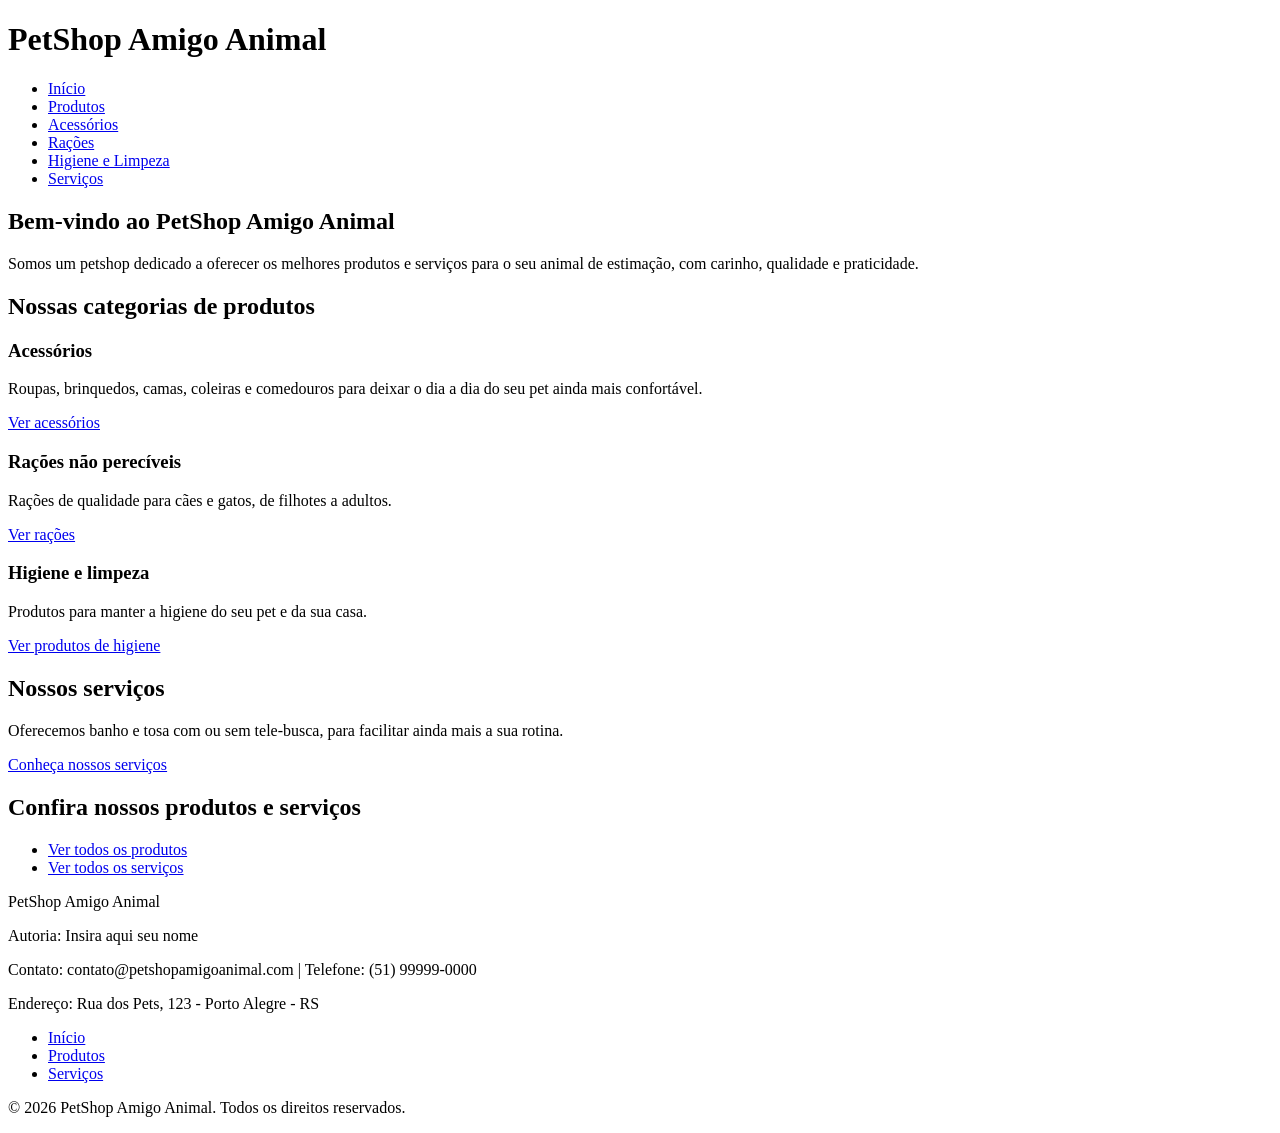
==== index.html @ 41ce55a0 "Primeira versão do projeto PetShop Fase 1" ====
<!doctype html>
<html lang="pt-BR">
  <head>
    <meta charset="UTF-8" />
    <meta name="viewport" content="width=device-width, initial-scale=1.0" />
    <title>PetShop Amigo Animal - Início</title>
  </head>
  <body>
    <header>
      <h1>PetShop Amigo Animal</h1>
      <nav>
        <ul>
          <li><a href="index.html">Início</a></li>
          <li><a href="produtos.html">Produtos</a></li>
          <li><a href="acessorios.html">Acessórios</a></li>
          <li><a href="racoes.html">Rações</a></li>
          <li><a href="higiene.html">Higiene e Limpeza</a></li>
          <li><a href="servicos.html">Serviços</a></li>
        </ul>
      </nav>
    </header>

    <main>
      <section>
        <h2>Bem-vindo ao PetShop Amigo Animal</h2>
        <p>
          Somos um petshop dedicado a oferecer os melhores produtos e serviços
          para o seu animal de estimação, com carinho, qualidade e praticidade.
        </p>
      </section>

      <section>
        <h2>Nossas categorias de produtos</h2>
        <article>
          <h3>Acessórios</h3>
          <p>
            Roupas, brinquedos, camas, coleiras e comedouros para deixar o dia a
            dia do seu pet ainda mais confortável.
          </p>
          <p><a href="acessorios.html">Ver acessórios</a></p>
        </article>
        <article>
          <h3>Rações não perecíveis</h3>
          <p>Rações de qualidade para cães e gatos, de filhotes a adultos.</p>
          <p><a href="racoes.html">Ver rações</a></p>
        </article>
        <article>
          <h3>Higiene e limpeza</h3>
          <p>Produtos para manter a higiene do seu pet e da sua casa.</p>
          <p><a href="higiene.html">Ver produtos de higiene</a></p>
        </article>
      </section>

      <section>
        <h2>Nossos serviços</h2>
        <p>
          Oferecemos banho e tosa com ou sem tele-busca, para facilitar ainda
          mais a sua rotina.
        </p>
        <p><a href="servicos.html">Conheça nossos serviços</a></p>
      </section>

      <section>
        <h2>Confira nossos produtos e serviços</h2>
        <ul>
          <li><a href="produtos.html">Ver todos os produtos</a></li>
          <li><a href="servicos.html">Ver todos os serviços</a></li>
        </ul>
      </section>
    </main>

    <footer>
      <p>PetShop Amigo Animal</p>
      <p>Autoria: Insira aqui seu nome</p>
      <p>Contato: contato@petshopamigoanimal.com | Telefone: (51) 99999-0000</p>
      <p>Endereço: Rua dos Pets, 123 - Porto Alegre - RS</p>
      <nav>
        <ul>
          <li><a href="index.html">Início</a></li>
          <li><a href="produtos.html">Produtos</a></li>
          <li><a href="servicos.html">Serviços</a></li>
        </ul>
      </nav>
      <p>&copy; 2026 PetShop Amigo Animal. Todos os direitos reservados.</p>
    </footer>
  </body>
</html>
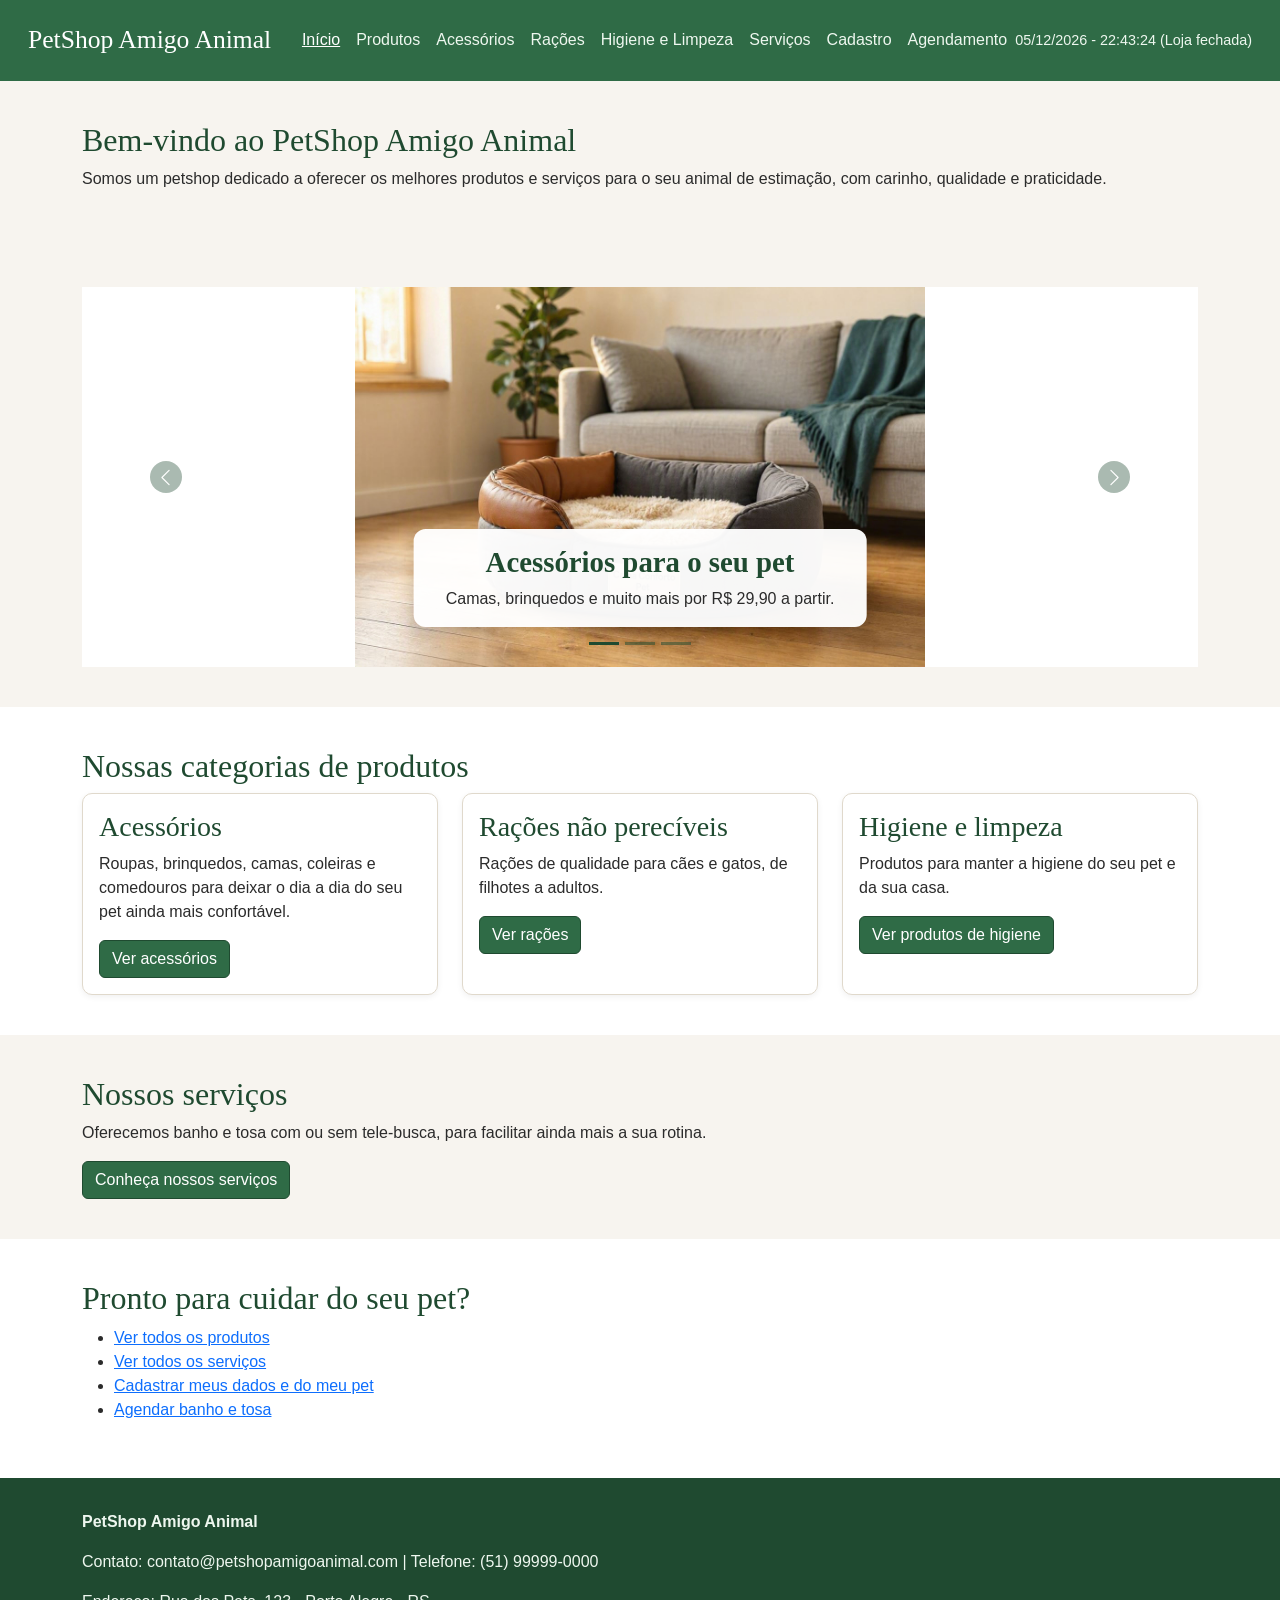
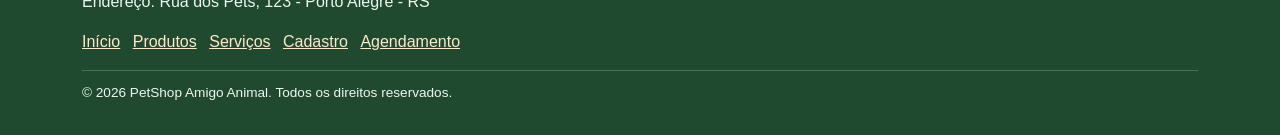
==== commit daafb8ff: "Finaliza Fase 2 do projeto PetShop" ====
--- a/index.html
+++ b/index.html
@@ -4,84 +4,277 @@
     <meta charset="UTF-8" />
     <meta name="viewport" content="width=device-width, initial-scale=1.0" />
     <title>PetShop Amigo Animal - Início</title>
+
+    <!-- Bootstrap 5 via CDN: usado para grid, navbar, cards e carrossel -->
+    <link
+      href="https://cdn.jsdelivr.net/npm/bootstrap@5.3.3/dist/css/bootstrap.min.css"
+      rel="stylesheet"
+    />
+    <!-- CSS próprio: identidade visual do petshop -->
+    <link rel="stylesheet" href="css/style.css" />
   </head>
   <body>
-    <header>
-      <h1>PetShop Amigo Animal</h1>
-      <nav>
-        <ul>
-          <li><a href="index.html">Início</a></li>
-          <li><a href="produtos.html">Produtos</a></li>
-          <li><a href="acessorios.html">Acessórios</a></li>
-          <li><a href="racoes.html">Rações</a></li>
-          <li><a href="higiene.html">Higiene e Limpeza</a></li>
-          <li><a href="servicos.html">Serviços</a></li>
-        </ul>
+    <!-- Cabeçalho com navegação responsiva (navbar do Bootstrap) -->
+    <header class="site-header">
+      <nav class="navbar navbar-expand-lg navbar-dark">
+        <div class="container-fluid">
+          <a class="navbar-brand" href="index.html">
+            <h1>PetShop Amigo Animal</h1>
+          </a>
+          <button
+            class="navbar-toggler"
+            type="button"
+            data-bs-toggle="collapse"
+            data-bs-target="#menuPrincipal"
+            aria-controls="menuPrincipal"
+            aria-expanded="false"
+            aria-label="Abrir menu de navegação"
+          >
+            <span class="navbar-toggler-icon"></span>
+          </button>
+          <div class="collapse navbar-collapse" id="menuPrincipal">
+            <ul class="navbar-nav ms-auto mb-2 mb-lg-0">
+              <li class="nav-item">
+                <a class="nav-link active" aria-current="page" href="index.html"
+                  >Início</a
+                >
+              </li>
+              <li class="nav-item">
+                <a class="nav-link" href="produtos.html">Produtos</a>
+              </li>
+              <li class="nav-item">
+                <a class="nav-link" href="acessorios.html">Acessórios</a>
+              </li>
+              <li class="nav-item">
+                <a class="nav-link" href="racoes.html">Rações</a>
+              </li>
+              <li class="nav-item">
+                <a class="nav-link" href="higiene.html">Higiene e Limpeza</a>
+              </li>
+              <li class="nav-item">
+                <a class="nav-link" href="servicos.html">Serviços</a>
+              </li>
+              <li class="nav-item">
+                <a class="nav-link" href="cadastro.html">Cadastro</a>
+              </li>
+              <li class="nav-item">
+                <a class="nav-link" href="agendamento.html">Agendamento</a>
+              </li>
+            </ul>
+          </div>
+          <!-- Relógio dinâmico, atualizado via JavaScript (função temporal) -->
+          <div id="relogio" aria-live="polite"></div>
+        </div>
       </nav>
     </header>
 
     <main>
-      <section>
-        <h2>Bem-vindo ao PetShop Amigo Animal</h2>
+      <section class="secao">
+        <div class="container">
+          <h2>Bem-vindo ao PetShop Amigo Animal</h2>
+          <p>
+            Somos um petshop dedicado a oferecer os melhores produtos e serviços
+            para o seu animal de estimação, com carinho, qualidade e
+            praticidade.
+          </p>
+        </div>
+      </section>
+
+      <!-- Carrossel Bootstrap: obrigatório na Fase 2, com controles e acessibilidade -->
+      <section class="secao" aria-label="Destaques do petshop">
+        <div class="container">
+          <div
+            id="carrossel-destaques"
+            class="carousel slide"
+            data-bs-ride="carousel"
+          >
+            <div class="carousel-indicators">
+              <button
+                type="button"
+                data-bs-target="#carrossel-destaques"
+                data-bs-slide-to="0"
+                class="active"
+                aria-current="true"
+                aria-label="Slide 1: Acessórios"
+              ></button>
+              <button
+                type="button"
+                data-bs-target="#carrossel-destaques"
+                data-bs-slide-to="1"
+                aria-label="Slide 2: Rações"
+              ></button>
+              <button
+                type="button"
+                data-bs-target="#carrossel-destaques"
+                data-bs-slide-to="2"
+                aria-label="Slide 3: Banho e tosa"
+              ></button>
+            </div>
+            <div class="carousel-inner">
+              <div class="carousel-item active">
+                <img
+                  src="imagens/Acessorio1.jpg"
+                  class="d-block w-100"
+                  alt="Cama Conforto Pet, acessório em destaque"
+                />
+                <div class="carousel-caption d-none d-md-block">
+                  <h3>Acessórios para o seu pet</h3>
+                  <p>Camas, brinquedos e muito mais por R$ 29,90 a partir.</p>
+                </div>
+              </div>
+              <div class="carousel-item">
+                <img
+                  src="imagens/racao-cao.jpg"
+                  class="d-block w-100"
+                  alt="Embalagem de ração premium para cães em destaque"
+                />
+                <div class="carousel-caption d-none d-md-block">
+                  <h3>Rações de qualidade</h3>
+                  <p>Alimentação completa para cães e gatos.</p>
+                </div>
+              </div>
+              <div class="carousel-item">
+                <img
+                  src="imagens/banho-e-tosa.jpg"
+                  class="d-block w-100"
+                  alt="Ilustração do serviço de banho e tosa"
+                />
+                <div class="carousel-caption d-none d-md-block">
+                  <h3>Banho e Tosa</h3>
+                  <p>
+                    Com ou sem tele-busca, do jeito que for melhor para você.
+                  </p>
+                </div>
+              </div>
+            </div>
+            <button
+              class="carousel-control-prev"
+              type="button"
+              data-bs-target="#carrossel-destaques"
+              data-bs-slide="prev"
+            >
+              <span
+                class="carousel-control-prev-icon"
+                aria-hidden="true"
+              ></span>
+              <span class="visually-hidden">Anterior</span>
+            </button>
+            <button
+              class="carousel-control-next"
+              type="button"
+              data-bs-target="#carrossel-destaques"
+              data-bs-slide="next"
+            >
+              <span
+                class="carousel-control-next-icon"
+                aria-hidden="true"
+              ></span>
+              <span class="visually-hidden">Próximo</span>
+            </button>
+          </div>
+        </div>
+      </section>
+
+      <section class="secao secao-clara">
+        <div class="container">
+          <h2>Nossas categorias de produtos</h2>
+          <div class="row g-4">
+            <div class="col-md-4">
+              <article class="card-produto p-3">
+                <h3>Acessórios</h3>
+                <p>
+                  Roupas, brinquedos, camas, coleiras e comedouros para deixar o
+                  dia a dia do seu pet ainda mais confortável.
+                </p>
+                <a class="btn btn-petshop" href="acessorios.html"
+                  >Ver acessórios</a
+                >
+              </article>
+            </div>
+            <div class="col-md-4">
+              <article class="card-produto p-3">
+                <h3>Rações não perecíveis</h3>
+                <p>
+                  Rações de qualidade para cães e gatos, de filhotes a adultos.
+                </p>
+                <a class="btn btn-petshop" href="racoes.html">Ver rações</a>
+              </article>
+            </div>
+            <div class="col-md-4">
+              <article class="card-produto p-3">
+                <h3>Higiene e limpeza</h3>
+                <p>Produtos para manter a higiene do seu pet e da sua casa.</p>
+                <a class="btn btn-petshop" href="higiene.html"
+                  >Ver produtos de higiene</a
+                >
+              </article>
+            </div>
+          </div>
+        </div>
+      </section>
+
+      <section class="secao">
+        <div class="container">
+          <h2>Nossos serviços</h2>
+          <p>
+            Oferecemos banho e tosa com ou sem tele-busca, para facilitar ainda
+            mais a sua rotina.
+          </p>
+          <a class="btn btn-petshop" href="servicos.html"
+            >Conheça nossos serviços</a
+          >
+        </div>
+      </section>
+
+      <section class="secao secao-clara">
+        <div class="container">
+          <h2>Pronto para cuidar do seu pet?</h2>
+          <ul>
+            <li><a href="produtos.html">Ver todos os produtos</a></li>
+            <li><a href="servicos.html">Ver todos os serviços</a></li>
+            <li>
+              <a href="cadastro.html">Cadastrar meus dados e do meu pet</a>
+            </li>
+            <li><a href="agendamento.html">Agendar banho e tosa</a></li>
+          </ul>
+        </div>
+      </section>
+    </main>
+
+    <footer class="site-footer">
+      <div class="container">
+        <p><strong>PetShop Amigo Animal</strong></p>
+        <p></p>
         <p>
-          Somos um petshop dedicado a oferecer os melhores produtos e serviços
-          para o seu animal de estimação, com carinho, qualidade e praticidade.
+          Contato: contato@petshopamigoanimal.com | Telefone: (51) 99999-0000
         </p>
-      </section>
-
-      <section>
-        <h2>Nossas categorias de produtos</h2>
-        <article>
-          <h3>Acessórios</h3>
-          <p>
-            Roupas, brinquedos, camas, coleiras e comedouros para deixar o dia a
-            dia do seu pet ainda mais confortável.
-          </p>
-          <p><a href="acessorios.html">Ver acessórios</a></p>
-        </article>
-        <article>
-          <h3>Rações não perecíveis</h3>
-          <p>Rações de qualidade para cães e gatos, de filhotes a adultos.</p>
-          <p><a href="racoes.html">Ver rações</a></p>
-        </article>
-        <article>
-          <h3>Higiene e limpeza</h3>
-          <p>Produtos para manter a higiene do seu pet e da sua casa.</p>
-          <p><a href="higiene.html">Ver produtos de higiene</a></p>
-        </article>
-      </section>
-
-      <section>
-        <h2>Nossos serviços</h2>
-        <p>
-          Oferecemos banho e tosa com ou sem tele-busca, para facilitar ainda
-          mais a sua rotina.
+        <p>Endereço: Rua dos Pets, 123 - Porto Alegre - RS</p>
+        <nav aria-label="Links do rodapé">
+          <ul class="list-inline">
+            <li class="list-inline-item"><a href="index.html">Início</a></li>
+            <li class="list-inline-item">
+              <a href="produtos.html">Produtos</a>
+            </li>
+            <li class="list-inline-item">
+              <a href="servicos.html">Serviços</a>
+            </li>
+            <li class="list-inline-item">
+              <a href="cadastro.html">Cadastro</a>
+            </li>
+            <li class="list-inline-item">
+              <a href="agendamento.html">Agendamento</a>
+            </li>
+          </ul>
+        </nav>
+        <p class="copyright">
+          &copy; 2026 PetShop Amigo Animal. Todos os direitos reservados.
         </p>
-        <p><a href="servicos.html">Conheça nossos serviços</a></p>
-      </section>
-
-      <section>
-        <h2>Confira nossos produtos e serviços</h2>
-        <ul>
-          <li><a href="produtos.html">Ver todos os produtos</a></li>
-          <li><a href="servicos.html">Ver todos os serviços</a></li>
-        </ul>
-      </section>
-    </main>
-
-    <footer>
-      <p>PetShop Amigo Animal</p>
-      <p>Autoria: Insira aqui seu nome</p>
-      <p>Contato: contato@petshopamigoanimal.com | Telefone: (51) 99999-0000</p>
-      <p>Endereço: Rua dos Pets, 123 - Porto Alegre - RS</p>
-      <nav>
-        <ul>
-          <li><a href="index.html">Início</a></li>
-          <li><a href="produtos.html">Produtos</a></li>
-          <li><a href="servicos.html">Serviços</a></li>
-        </ul>
-      </nav>
-      <p>&copy; 2026 PetShop Amigo Animal. Todos os direitos reservados.</p>
+      </div>
     </footer>
+
+    <!-- Bootstrap JS (necessário para navbar responsiva e carrossel) -->
+    <script src="https://cdn.jsdelivr.net/npm/bootstrap@5.3.3/dist/js/bootstrap.bundle.min.js"></script>
+    <!-- Script próprio: relógio, validações e interações -->
+    <script src="js/script.js"></script>
   </body>
 </html>
--- a/css/style.css
+++ b/css/style.css
@@ -0,0 +1,326 @@
+/* =========================================================
+   PetShop Amigo Animal - Fase 2
+   Estilos principais: cores, tipografia, layout e componentes.
+   Trabalha em conjunto com o Bootstrap (grid e componentes).
+   ========================================================= */
+
+/* ---------- Paleta de cores e tipografia ---------- */
+
+:root {
+  --cor-primaria: #2f6b46;
+  --cor-primaria-escura: #1f4a30;
+  --cor-secundaria: #d9782f;
+  --cor-fundo-claro: #f7f4ef;
+  --cor-texto: #2b2b2b;
+  --fonte-titulo: "Georgia", "Times New Roman", serif;
+  --fonte-texto: "Segoe UI", Arial, sans-serif;
+}
+
+/* ---------- Configurações gerais ---------- */
+
+body {
+  font-family: var(--fonte-texto);
+  color: var(--cor-texto);
+  background-color: var(--cor-fundo-claro);
+}
+
+h1,
+h2,
+h3,
+h4 {
+  font-family: var(--fonte-titulo);
+  color: var(--cor-primaria-escura);
+}
+
+/* ---------- Cabeçalho ---------- */
+
+header.site-header {
+  background-color: var(--cor-primaria);
+  padding: 0.75rem 1rem;
+}
+
+header.site-header h1 {
+  color: #ffffff;
+  margin: 0;
+  font-size: 1.6rem;
+}
+
+header.site-header .navbar-nav .nav-link {
+  color: #eef7ef;
+  font-weight: 500;
+}
+
+header.site-header .navbar-nav .nav-link.active,
+header.site-header .navbar-nav .nav-link:hover {
+  color: #ffffff;
+  text-decoration: underline;
+}
+
+/* ---------- Foco visível para acessibilidade ---------- */
+
+a:focus,
+button:focus,
+input:focus,
+select:focus,
+textarea:focus {
+  outline: 3px solid var(--cor-secundaria);
+  outline-offset: 2px;
+}
+
+/* ---------- Relógio dinâmico (JavaScript) ---------- */
+
+#relogio {
+  color: #eef7ef;
+  font-size: 0.9rem;
+  text-align: right;
+}
+
+/* ---------- Cards de produtos e serviços ---------- */
+
+.card-produto {
+  border: 1px solid #e0d9cc;
+  border-radius: 10px;
+  background-color: #ffffff;
+  height: 100%;
+  box-shadow: 0 2px 6px rgba(0, 0, 0, 0.06);
+}
+
+.card-produto img {
+  border-top-left-radius: 10px;
+  border-top-right-radius: 10px;
+}
+
+.card-produto .card-title {
+  color: var(--cor-primaria-escura);
+}
+
+.card-produto .preco {
+  font-weight: bold;
+  color: var(--cor-secundaria);
+  font-size: 1.1rem;
+}
+
+.badge-tele-busca-sim {
+  background-color: var(--cor-primaria);
+}
+
+.badge-tele-busca-nao {
+  background-color: #6c757d;
+}
+
+/* ---------- Botões ---------- */
+
+.btn-petshop {
+  background-color: var(--cor-primaria);
+  border-color: var(--cor-primaria-escura);
+  color: #ffffff;
+}
+
+.btn-petshop:hover {
+  background-color: var(--cor-primaria-escura);
+  color: #ffffff;
+}
+
+/* ---------- Seções ---------- */
+
+section.secao {
+  padding: 2.5rem 0;
+}
+
+section.secao-clara {
+  background-color: #ffffff;
+}
+
+/* =========================================================
+   CARROSSEL
+   A legenda agora aparece em uma caixa clara e legível,
+   sem a faixa verde transparente sobre toda a imagem.
+   ========================================================= */
+
+#carrossel-destaques {
+  position: relative;
+}
+
+#carrossel-destaques .carousel-caption {
+  /* Caixa clara para separar o texto da fotografia */
+  background-color: rgba(255, 255, 255, 0.96);
+
+  /* Tamanho da caixa */
+  width: fit-content;
+  max-width: 80%;
+
+  /* Centraliza a caixa horizontalmente */
+  left: 50%;
+  right: auto;
+  transform: translateX(-50%);
+
+  /* Posiciona a caixa próxima à parte inferior */
+  bottom: 2.5rem;
+
+  /* Espaçamento interno */
+  padding: 1rem 2rem;
+
+  /* Aparência */
+  border-radius: 12px;
+  box-shadow: 0 4px 15px rgba(0, 0, 0, 0.18);
+
+  /* Garante que o texto fique acima da imagem */
+  text-align: center;
+}
+
+/* Título do carrossel */
+
+#carrossel-destaques .carousel-caption h3 {
+  color: var(--cor-primaria-escura);
+  font-family: var(--fonte-titulo);
+  font-size: 1.8rem;
+  font-weight: bold;
+
+  /* Remove qualquer margem que possa deslocar a legenda */
+  margin: 0 0 0.5rem 0;
+
+  /* Garante boa leitura */
+  text-shadow: none;
+}
+
+/* Texto descritivo do carrossel */
+
+#carrossel-destaques .carousel-caption p {
+  color: var(--cor-texto);
+  font-family: var(--fonte-texto);
+  font-size: 1rem;
+  font-weight: 500;
+
+  margin: 0;
+
+  /* Retira sombra do texto */
+  text-shadow: none;
+}
+
+/* Imagens do carrossel */
+
+#carrossel-destaques img {
+  max-height: 380px;
+  object-fit: contain;
+  background-color: #ffffff;
+}
+
+/* Indicadores do carrossel */
+
+#carrossel-destaques .carousel-indicators {
+  margin-bottom: 0.75rem;
+}
+
+#carrossel-destaques .carousel-indicators button {
+  background-color: var(--cor-primaria-escura);
+}
+
+/* Botões de navegação do carrossel */
+
+#carrossel-destaques .carousel-control-prev-icon,
+#carrossel-destaques .carousel-control-next-icon {
+  background-color: rgba(31, 74, 48, 0.75);
+  border-radius: 50%;
+  padding: 1rem;
+  background-size: 60%;
+}
+
+/* ---------- Formulários (cadastro e agendamento) ---------- */
+
+.form-secao {
+  background-color: #ffffff;
+  border: 1px solid #e0d9cc;
+  border-radius: 10px;
+  padding: 1.5rem;
+  margin-bottom: 1.5rem;
+}
+
+.form-secao legend {
+  color: var(--cor-primaria-escura);
+  font-family: var(--fonte-titulo);
+}
+
+/* ---------- Mensagens de validação ---------- */
+
+.mensagem-sucesso {
+  color: #1f4a30;
+  background-color: #e3f3e8;
+  border: 1px solid #b8dcc4;
+  border-radius: 6px;
+  padding: 0.75rem 1rem;
+}
+
+.mensagem-erro {
+  color: #7a1f1f;
+  background-color: #fbe4e4;
+  border: 1px solid #eeb4b4;
+  border-radius: 6px;
+  padding: 0.75rem 1rem;
+}
+
+/* ---------- Resumo dinâmico do agendamento ---------- */
+
+#resumo-agendamento {
+  background-color: #f2ede2;
+  border: 1px dashed var(--cor-secundaria);
+  border-radius: 8px;
+  padding: 1rem;
+}
+
+/* ---------- Rodapé ---------- */
+
+footer.site-footer {
+  background-color: var(--cor-primaria-escura);
+  color: #eef7ef;
+  padding: 2rem 1rem 1rem;
+}
+
+footer.site-footer a {
+  color: #ffe9c7;
+}
+
+footer.site-footer .copyright {
+  border-top: 1px solid rgba(255, 255, 255, 0.2);
+  margin-top: 1rem;
+  padding-top: 0.75rem;
+  font-size: 0.85rem;
+}
+
+/* =========================================================
+   RESPONSIVIDADE
+   O Bootstrap já cuida da maior parte do layout responsivo.
+   Aqui ajustamos especificamente o carrossel para telas
+   menores.
+   ========================================================= */
+
+@media (max-width: 576px) {
+  header.site-header h1 {
+    font-size: 1.3rem;
+    text-align: center;
+  }
+
+  #relogio {
+    text-align: center;
+  }
+
+  #carrossel-destaques img {
+    max-height: 220px;
+  }
+
+  /* Caixa da legenda em celulares */
+  #carrossel-destaques .carousel-caption {
+    max-width: 88%;
+    bottom: 1.5rem;
+    padding: 0.7rem 1rem;
+    border-radius: 10px;
+  }
+
+  #carrossel-destaques .carousel-caption h3 {
+    font-size: 1.2rem;
+    margin-bottom: 0.3rem;
+  }
+
+  #carrossel-destaques .carousel-caption p {
+    font-size: 0.85rem;
+  }
+}
